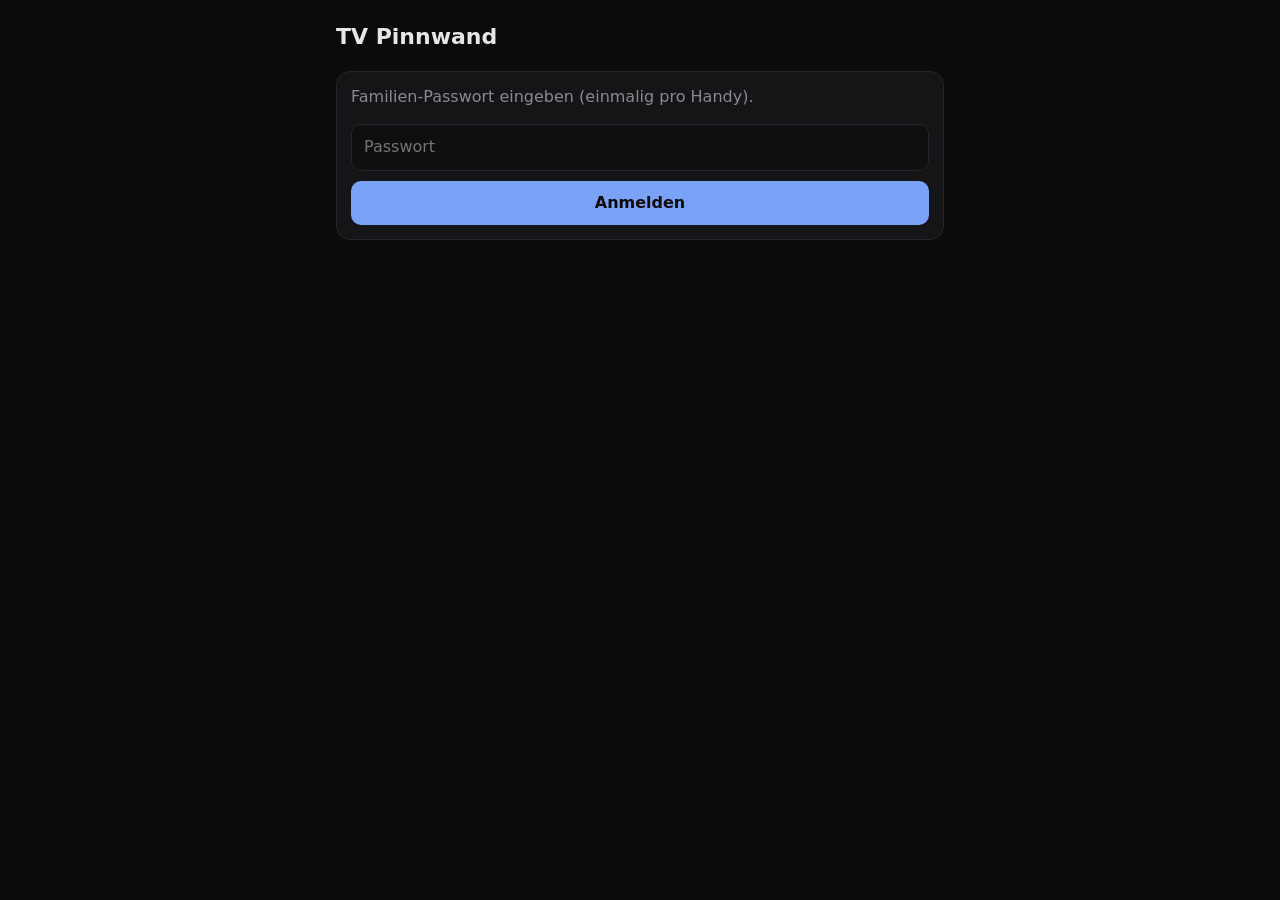
==== public/admin.html @ a85e8e15 "Familien-TV-Dashboard: OLED-Anzeige, Familien-Pinnwand, Handy-Editor, webOS-Build Co-Authored-By: Cl" ====
<!DOCTYPE html>
<html lang="de">
<head>
<meta charset="utf-8">
<meta name="viewport" content="width=device-width, initial-scale=1, viewport-fit=cover">
<meta name="theme-color" content="#0b0b0c">
<meta name="apple-mobile-web-app-capable" content="yes">
<title>TV Pinnwand</title>
<style>
  :root { --bg:#0b0b0c; --card:#151517; --line:#26262a; --text:#e6e6e6; --muted:#8a8a90; --accent:#7aa2f7; --red:#f7768e; }
  * { box-sizing:border-box; }
  body { margin:0; background:var(--bg); color:var(--text); font:16px/1.4 -apple-system, system-ui, Roboto, sans-serif; padding:16px 16px 60px; max-width:640px; margin-inline:auto; }
  h1 { font-size:22px; margin:6px 0 18px; display:flex; justify-content:space-between; align-items:center; }
  h1 small { font-size:13px; color:var(--muted); font-weight:400; }
  h2 { font-size:13px; text-transform:uppercase; letter-spacing:2px; color:var(--muted); margin:28px 0 10px; }
  .card { background:var(--card); border:1px solid var(--line); border-radius:14px; padding:14px; }
  input, select, textarea, button { font:inherit; color:var(--text); background:#0f0f11; border:1px solid var(--line); border-radius:10px; padding:11px 12px; width:100%; }
  textarea { resize:vertical; min-height:70px; }
  button { background:var(--accent); color:#0b0b0c; border:0; font-weight:600; cursor:pointer; }
  button.ghost { background:transparent; color:var(--muted); border:1px solid var(--line); width:auto; padding:6px 10px; font-size:14px; }
  .row { display:grid; grid-template-columns:1fr 1fr; gap:10px; margin-bottom:10px; }
  label.chk { display:flex; align-items:center; gap:8px; color:var(--muted); margin:10px 0; }
  label.chk input { width:auto; }
  .list { margin-top:12px; }
  .item { display:flex; gap:10px; align-items:flex-start; padding:12px 0; border-top:1px solid var(--line); }
  .item .body { flex:1; min-width:0; }
  .item .meta { font-size:13px; color:var(--muted); }
  .item .bar { width:4px; align-self:stretch; border-radius:2px; }
  .chips { display:flex; flex-wrap:wrap; gap:8px; margin-bottom:10px; }
  .chip { padding:7px 12px; border-radius:20px; border:1px solid var(--line); color:var(--muted); width:auto; background:transparent; font-weight:500; }
  .chip.on { color:#0b0b0c; }
  .toast { position:fixed; left:50%; bottom:20px; transform:translateX(-50%); background:#222; padding:10px 18px; border-radius:20px; font-size:14px; opacity:0; transition:opacity .3s; }
  .toast.show { opacity:1; }
  .hidden { display:none; }
  .empty { color:var(--muted); font-size:14px; padding:10px 0 0; }
</style>
</head>
<body>

<div id="login" class="hidden">
  <h1>TV Pinnwand</h1>
  <div class="card">
    <p style="margin-top:0;color:var(--muted)">Familien-Passwort eingeben (einmalig pro Handy).</p>
    <input id="pw" type="password" placeholder="Passwort" autocomplete="current-password">
    <div style="height:10px"></div>
    <button id="pwBtn">Anmelden</button>
  </div>
</div>

<div id="app" class="hidden">
  <h1>TV Pinnwand <small id="who"></small></h1>

  <h2>Nachricht an die Familie</h2>
  <div class="card">
    <div style="color:var(--muted);font-size:14px;margin-bottom:6px">Für wen?</div>
    <div class="chips" id="toChips"></div>
    <textarea id="noteText" placeholder="z. B. Pass auf die Katze auf 🐱"></textarea>
    <label class="chk"><input type="checkbox" id="noteToday" checked> Nur heute anzeigen</label>
    <button id="noteAdd">Auf den TV schicken</button>
    <div class="list" id="noteList"></div>
  </div>

  <h2>Termine (zusätzlich zum Kalender)</h2>
  <div class="card">
    <input id="evTitle" placeholder="z. B. Erina Zahnarzt" style="margin-bottom:10px">
    <div class="row">
      <input id="evDate" type="date">
      <input id="evTime" type="time">
    </div>
    <button id="evAdd">Termin hinzufügen</button>
    <div class="list" id="evList"></div>
  </div>

  <h2>Wichtig</h2>
  <div class="card">
    <input id="impText" placeholder="z. B. Steuererklärung" style="margin-bottom:10px">
    <div class="row">
      <input id="impDate" type="date">
      <div style="color:var(--muted);font-size:13px;align-self:center">Fällig am (optional)</div>
    </div>
    <button id="impAdd">Hinzufügen</button>
    <div class="list" id="impList"></div>
  </div>

  <h2>Banner oben (optional)</h2>
  <div class="card">
    <input id="msg" placeholder="z. B. Heute Abend Besuch von Oma">
    <div style="height:10px"></div>
    <div class="row">
      <button id="msgSave">Banner setzen</button>
      <button id="msgClear" class="ghost" style="width:100%">Banner entfernen</button>
    </div>
  </div>

  <h2>Ich bin</h2>
  <div class="card">
    <div class="chips" id="meChips"></div>
    <button class="ghost" id="logout">Abmelden</button>
  </div>
</div>

<div class="toast" id="toast"></div>

<script>
const $ = id => document.getElementById(id);
const store = {
  get(k) { try { return localStorage.getItem(k); } catch (e) { return null; } },
  set(k, v) { try { localStorage.setItem(k, v); } catch (e) {} },
  del(k) { try { localStorage.removeItem(k); } catch (e) {} },
};
let data = null, family = [], toSel = 'Alle';
const today = () => { const d = new Date(); return d.getFullYear() + '-' + String(d.getMonth()+1).padStart(2,'0') + '-' + String(d.getDate()).padStart(2,'0'); };
const uid = () => Date.now().toString(36) + Math.random().toString(36).slice(2, 6);
const colorOf = n => (family.find(f => f.name === n) || {}).color || '#9aa5ce';
const fmtDate = s => { if (!s) return ''; const [y,m,d] = s.split('-'); return d + '.' + m + '.' + y; };

function toast(t) { const e = $('toast'); e.textContent = t; e.classList.add('show'); setTimeout(() => e.classList.remove('show'), 1800); }

async function load() {
  const r = await fetch('api.php?_=' + Date.now(), { headers: { 'X-Token': store.get('dash_token') || '' } });
  if (r.status === 403) { store.del('dash_token'); throw new Error('Passwort falsch'); }
  const d = await r.json();
  if (d.error) throw new Error(d.error);
  family = d.settings.family || [];
  return d;
}

// Immer zuerst neuesten Stand holen, dann ändern, dann speichern –
// so überschreiben sich zwei Handys nicht gegenseitig.
async function mutate(fn, okText) {
  try {
    const d = await load();
    fn(d);
    const r = await fetch('api.php', {
      method: 'POST',
      headers: { 'Content-Type': 'application/json', 'X-Token': store.get('dash_token') || '' },
      body: JSON.stringify(d),
    });
    if (r.status === 401) { store.del('dash_token'); showLogin(); toast('Passwort falsch'); return; }
    if (!r.ok) throw new Error('Fehler ' + r.status);
    data = d;
    render();
    if (okText) toast(okText);
  } catch (e) { toast('Nicht gespeichert: ' + e.message); }
}

function chips(box, selected, onPick, includeAll) {
  box.innerHTML = '';
  family.filter(f => includeAll || f.name !== 'Alle').forEach(f => {
    const b = document.createElement('button');
    b.className = 'chip' + (f.name === selected ? ' on' : '');
    if (f.name === selected) b.style.background = f.color;
    b.textContent = f.name;
    b.onclick = () => onPick(f.name);
    box.appendChild(b);
  });
}

function item(color, text, meta, onDel) {
  const row = document.createElement('div'); row.className = 'item';
  const bar = document.createElement('div'); bar.className = 'bar'; bar.style.background = color;
  const body = document.createElement('div'); body.className = 'body';
  const t = document.createElement('div'); t.textContent = text;
  const m = document.createElement('div'); m.className = 'meta'; m.textContent = meta;
  body.append(t, m);
  const del = document.createElement('button'); del.className = 'ghost'; del.textContent = 'Löschen'; del.onclick = onDel;
  row.append(bar, body, del);
  return row;
}

function render() {
  const me = store.get('dash_me') || '';
  $('who').textContent = me ? 'als ' + me : '';
  chips($('toChips'), toSel, n => { toSel = n; render(); }, true);
  chips($('meChips'), me, n => { store.set('dash_me', n); render(); }, false);

  const t = today();
  const nl = $('noteList'); nl.innerHTML = '';
  const notes = (data.notes || []).filter(n => !n.until || n.until >= t);
  if (!notes.length) nl.innerHTML = '<div class="empty">Keine Nachrichten auf dem TV</div>';
  notes.forEach(n => nl.appendChild(item(colorOf(n.to || 'Alle'), n.text,
    'Für ' + (n.to || 'Alle') + (n.from ? ' · von ' + n.from : '') + (n.until ? ' · nur heute' : ''),
    () => mutate(d => { d.notes = d.notes.filter(x => x.id !== n.id); }, 'Gelöscht'))));

  const el = $('evList'); el.innerHTML = '';
  (data.events || []).filter(e => e.date >= t).sort((a,b) => (a.date+a.time).localeCompare(b.date+b.time))
    .forEach(e => el.appendChild(item('#e0af68', e.title, fmtDate(e.date) + (e.time ? ' · ' + e.time : ''),
      () => mutate(d => { d.events = d.events.filter(x => x.id !== e.id); }, 'Gelöscht'))));

  const il = $('impList'); il.innerHTML = '';
  (data.important || []).forEach(i => il.appendChild(item('#f7768e', i.text, i.date ? 'bis ' + fmtDate(i.date) : '',
    () => mutate(d => { d.important = d.important.filter(x => x.id !== i.id); }, 'Erledigt'))));

  $('msg').value = data.message || '';
}

$('noteAdd').onclick = () => {
  const text = $('noteText').value.trim();
  if (!text) return toast('Bitte Text eingeben');
  const note = { id: uid(), to: toSel, from: store.get('dash_me') || '', text, until: $('noteToday').checked ? today() : '' };
  mutate(d => { d.notes.unshift(note); }, 'Auf dem TV ✓');
  $('noteText').value = '';
};
$('evAdd').onclick = () => {
  const title = $('evTitle').value.trim(), date = $('evDate').value;
  if (!title || !date) return toast('Titel und Datum nötig');
  mutate(d => { d.events.push({ id: uid(), title, date, time: $('evTime').value }); }, 'Termin gespeichert');
  $('evTitle').value = ''; $('evTime').value = '';
};
$('impAdd').onclick = () => {
  const text = $('impText').value.trim();
  if (!text) return toast('Bitte Text eingeben');
  mutate(d => { d.important.push({ id: uid(), text, date: $('impDate').value }); }, 'Gespeichert');
  $('impText').value = ''; $('impDate').value = '';
};
$('msgSave').onclick = () => { const v = $('msg').value.trim(); mutate(d => { d.message = v; }, 'Banner gesetzt'); };
$('msgClear').onclick = () => mutate(d => { d.message = ''; }, 'Banner entfernt');
$('logout').onclick = () => { store.del('dash_token'); showLogin(); };

function showLogin() { $('app').classList.add('hidden'); $('login').classList.remove('hidden'); }
$('pwBtn').onclick = () => { store.set('dash_token', $('pw').value); start(); };

async function start() {
  if (!store.get('dash_token')) return showLogin();
  try {
    data = await load();
    $('login').classList.add('hidden'); $('app').classList.remove('hidden');
    $('evDate').value = today();
    render();
  } catch (e) { toast(e.message === 'Passwort falsch' ? 'Passwort falsch' : 'Server nicht erreichbar'); showLogin(); }
}
start();
</script>
</body>
</html>
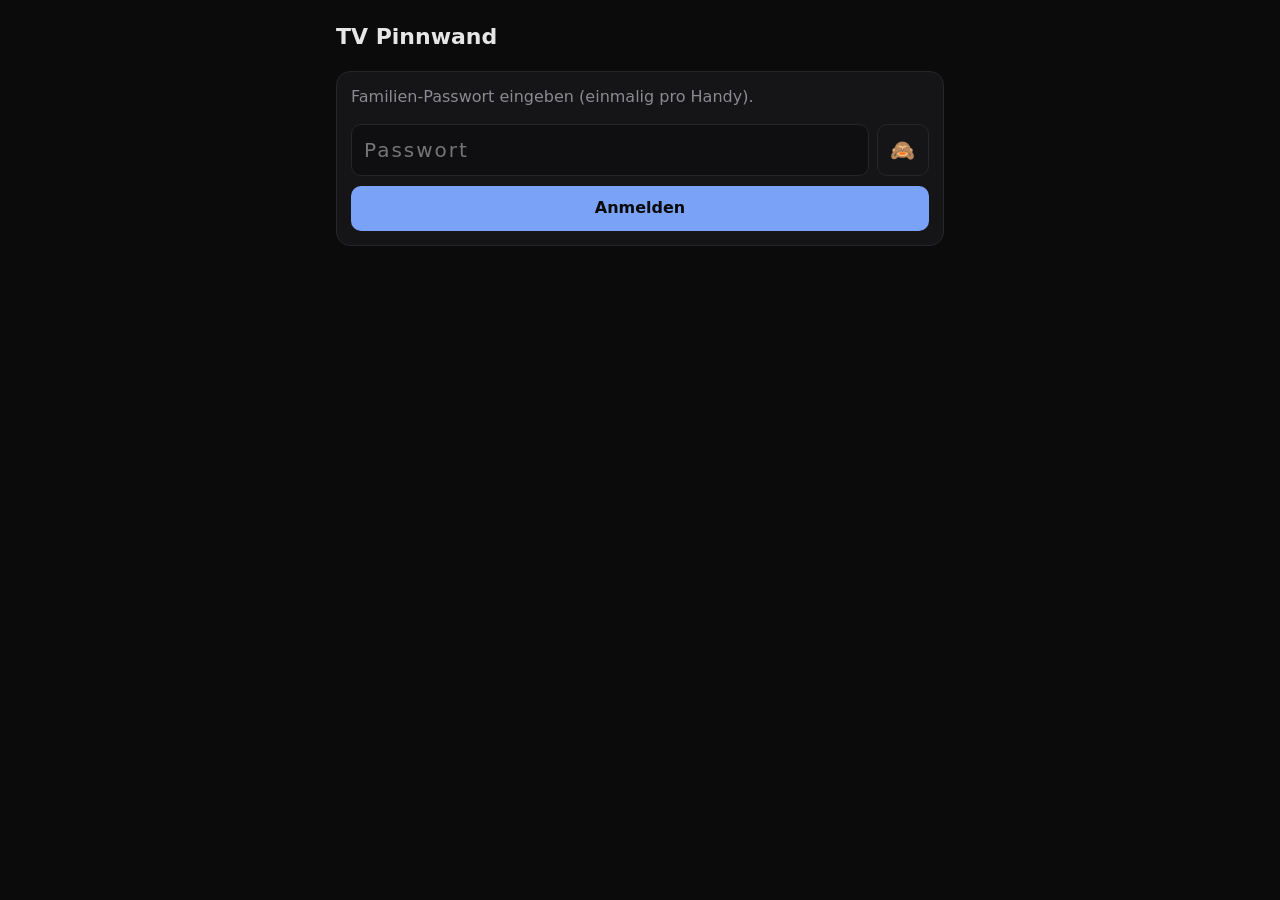
==== commit 3c5159b1: "Passwort beim Tippen sichtbar, Augen-Knopf, Enter zum Anmelden Co-Authored-By: Claude Opus 5.5 <nore" ====
--- a/public/admin.html
+++ b/public/admin.html
@@ -32,6 +32,21 @@
   .toast { position:fixed; left:50%; bottom:20px; transform:translateX(-50%); background:#222; padding:10px 18px; border-radius:20px; font-size:14px; opacity:0; transition:opacity .3s; }
   .toast.show { opacity:1; }
   .hidden { display:none; }
+  .rec { display:flex; align-items:center; gap:14px; margin:10px 0; }
+  .recbtn { width:64px; height:64px; border-radius:50%; flex:none; background:#2a1216; border:2px solid var(--red); color:var(--red); font-size:24px; padding:0; }
+  .recbtn.on { background:var(--red); color:#0b0b0c; animation:pulse 1.2s infinite; }
+  @keyframes pulse { 50% { opacity:.6; } }
+  .rectime { font-size:22px; font-variant-numeric:tabular-nums; }
+  audio { width:100%; margin:6px 0 10px; }
+  .thumbs { display:grid; grid-template-columns:repeat(3,1fr); gap:8px; margin-top:12px; }
+  .thumb { position:relative; aspect-ratio:1; border-radius:10px; overflow:hidden; background:#000; }
+  .thumb img { width:100%; height:100%; object-fit:cover; display:block; }
+  .thumb button { position:absolute; top:4px; right:4px; width:28px; height:28px; border-radius:50%; padding:0; background:rgba(0,0,0,.7); color:#fff; font-size:16px; line-height:28px; }
+  .filebtn { display:block; text-align:center; background:#1c2333; color:var(--accent); border:1px dashed #33405e; border-radius:10px; padding:12px; cursor:pointer; }
+  .filebtn input { display:none; }
+  .progress { color:var(--muted); font-size:14px; margin-top:8px; }
+  .emojis { display:flex; flex-wrap:wrap; gap:4px; margin:4px 0 8px; }
+  .emojis button { width:auto; background:transparent; border:1px solid var(--line); padding:4px 7px; font-size:22px; line-height:1; border-radius:8px; }
   .empty { color:var(--muted); font-size:14px; padding:10px 0 0; }
 </style>
 </head>
@@ -41,7 +56,10 @@
   <h1>TV Pinnwand</h1>
   <div class="card">
     <p style="margin-top:0;color:var(--muted)">Familien-Passwort eingeben (einmalig pro Handy).</p>
-    <input id="pw" type="password" placeholder="Passwort" autocomplete="current-password">
+    <div style="display:flex;gap:8px">
+      <input id="pw" type="text" placeholder="Passwort" autocomplete="off" autocapitalize="off" spellcheck="false" style="font-size:20px;letter-spacing:2px">
+      <button id="pwEye" type="button" class="ghost" style="width:56px;font-size:20px" aria-label="Passwort zeigen oder verstecken">🙈</button>
+    </div>
     <div style="height:10px"></div>
     <button id="pwBtn">Anmelden</button>
   </div>
@@ -54,12 +72,36 @@
   <div class="card">
     <div style="color:var(--muted);font-size:14px;margin-bottom:6px">Für wen?</div>
     <div class="chips" id="toChips"></div>
+    <div class="emojis" data-for="noteText"></div>
     <textarea id="noteText" placeholder="z. B. Pass auf die Katze auf 🐱"></textarea>
     <label class="chk"><input type="checkbox" id="noteToday" checked> Nur heute anzeigen</label>
     <button id="noteAdd">Auf den TV schicken</button>
     <div class="list" id="noteList"></div>
   </div>
 
+  <h2>Sprachnachricht</h2>
+  <div class="card">
+    <div style="color:var(--muted);font-size:14px;margin-bottom:6px">Für wen?</div>
+    <div class="chips" id="vToChips"></div>
+    <div class="emojis" data-for="vTitle"></div>
+    <input id="vTitle" placeholder="Titel (optional), z. B. Gute Nacht 🌙">
+    <div class="rec">
+      <button class="recbtn" id="recBtn" aria-label="Aufnehmen">●</button>
+      <div><div class="rectime" id="recTime">0:00</div><div class="progress" id="recHint">Tippen zum Aufnehmen</div></div>
+    </div>
+    <audio id="recPreview" controls class="hidden"></audio>
+    <button id="vSend" class="hidden">Sprachnachricht senden</button>
+    <label class="filebtn" style="margin-top:10px">oder Audiodatei auswählen<input type="file" id="vFile" accept="audio/*"></label>
+    <div class="list" id="vList"></div>
+  </div>
+
+  <h2>Fotos für die TV-Ecke</h2>
+  <div class="card">
+    <label class="filebtn">📷 Fotos auswählen (mehrere möglich)<input type="file" id="pFiles" accept="image/*" multiple></label>
+    <div class="progress" id="pProgress"></div>
+    <div class="thumbs" id="pThumbs"></div>
+  </div>
+
   <h2>Termine (zusätzlich zum Kalender)</h2>
   <div class="card">
     <input id="evTitle" placeholder="z. B. Erina Zahnarzt" style="margin-bottom:10px">
@@ -80,6 +122,16 @@
     </div>
     <button id="impAdd">Hinzufügen</button>
     <div class="list" id="impList"></div>
+  </div>
+
+  <h2>Spruch des Tages</h2>
+  <div class="card">
+    <textarea id="quote" placeholder="Leer lassen = Ayah des Tages wird angezeigt"></textarea>
+    <div style="height:10px"></div>
+    <div class="row">
+      <button id="quoteSave">Spruch setzen</button>
+      <button id="quoteClear" class="ghost" style="width:100%">Wieder Ayah zeigen</button>
+    </div>
   </div>
 
   <h2>Banner oben (optional)</h2>
@@ -108,7 +160,7 @@
   set(k, v) { try { localStorage.setItem(k, v); } catch (e) {} },
   del(k) { try { localStorage.removeItem(k); } catch (e) {} },
 };
-let data = null, family = [], toSel = 'Alle';
+let data = null, family = [], toSel = 'Alle', lang = 'de';
 const today = () => { const d = new Date(); return d.getFullYear() + '-' + String(d.getMonth()+1).padStart(2,'0') + '-' + String(d.getDate()).padStart(2,'0'); };
 const uid = () => Date.now().toString(36) + Math.random().toString(36).slice(2, 6);
 const colorOf = n => (family.find(f => f.name === n) || {}).color || '#9aa5ce';
@@ -122,6 +174,7 @@
   const d = await r.json();
   if (d.error) throw new Error(d.error);
   family = d.settings.family || [];
+  lang = d.settings.lang || 'de';
   return d;
 }
 
@@ -150,7 +203,7 @@
     const b = document.createElement('button');
     b.className = 'chip' + (f.name === selected ? ' on' : '');
     if (f.name === selected) b.style.background = f.color;
-    b.textContent = f.name;
+    b.textContent = (f.name === 'Alle' && lang === 'sq') ? 'Të gjithë' : f.name;
     b.onclick = () => onPick(f.name);
     box.appendChild(b);
   });
@@ -192,7 +245,122 @@
     () => mutate(d => { d.important = d.important.filter(x => x.id !== i.id); }, 'Erledigt'))));
 
   $('msg').value = data.message || '';
-}
+  $('quote').value = data.quote || '';
+
+  chips($('vToChips'), vTo, n => { vTo = n; render(); }, true);
+  const vl = $('vList'); vl.innerHTML = '';
+  (data.audio || []).forEach(a => vl.appendChild(item(colorOf(a.to || 'Alle'), '🎙 ' + (a.title || 'Sprachnachricht'),
+    'Für ' + (a.to || 'Alle') + (a.from ? ' · von ' + a.from : '') + ' · ' + new Date(a.created * 1000).toLocaleDateString('de-CH'),
+    () => mediaDelete('audio', a.id))));
+
+  const th = $('pThumbs'); th.innerHTML = '';
+  (data.photos || []).forEach(p => {
+    const d = document.createElement('div'); d.className = 'thumb';
+    const img = document.createElement('img'); img.loading = 'lazy'; img.src = p.src + '&t=' + encodeURIComponent(store.get('dash_token') || '');
+    const x = document.createElement('button'); x.textContent = '×';
+    x.onclick = () => { if (confirm('Foto vom TV entfernen?')) mediaDelete('photos', p.id); };
+    d.append(img, x); th.appendChild(d);
+  });
+}
+
+// ---------- Fotos & Audio hochladen ----------
+let vTo = 'Alle';
+async function upload(fields, file, filename) {
+  const fd = new FormData();
+  Object.entries(fields).forEach(([k, v]) => fd.append(k, v));
+  if (file) fd.append('file', file, filename || file.name || 'upload');
+  const r = await fetch('media.php', { method: 'POST', headers: { 'X-Token': store.get('dash_token') || '' }, body: fd });
+  const j = await r.json().catch(() => ({}));
+  if (r.status === 401) { store.del('dash_token'); showLogin(); throw new Error('Passwort falsch'); }
+  if (!r.ok) throw new Error(j.error || ('Fehler ' + r.status));
+  return j;
+}
+async function refresh() { data = await load(); render(); }
+async function mediaDelete(type, id) {
+  try { await upload({ action: 'delete', type, id }); await refresh(); toast('Gelöscht'); }
+  catch (e) { toast(e.message); }
+}
+
+// Foto im Handy verkleinern (schneller Upload, auch bei schlechtem Netz)
+function shrink(file, max = 1600) {
+  return new Promise((resolve) => {
+    const url = URL.createObjectURL(file);
+    const img = new Image();
+    img.onload = () => {
+      const s = Math.min(1, max / Math.max(img.naturalWidth, img.naturalHeight));
+      const c = document.createElement('canvas');
+      c.width = Math.round(img.naturalWidth * s); c.height = Math.round(img.naturalHeight * s);
+      c.getContext('2d').drawImage(img, 0, 0, c.width, c.height);
+      URL.revokeObjectURL(url);
+      c.toBlob(b => resolve(b || file), 'image/jpeg', 0.88);
+    };
+    img.onerror = () => { URL.revokeObjectURL(url); resolve(file); };  // Server versucht es dann selbst
+    img.src = url;
+  });
+}
+$('pFiles').onchange = async (e) => {
+  const files = [...e.target.files]; e.target.value = '';
+  let ok = 0;
+  for (let i = 0; i < files.length; i++) {
+    $('pProgress').textContent = 'Lade hoch ' + (i + 1) + ' / ' + files.length + ' …';
+    try { await upload({ action: 'photo', from: store.get('dash_me') || '' }, await shrink(files[i]), 'foto.jpg'); ok++; }
+    catch (err) { toast(err.message); }
+  }
+  $('pProgress').textContent = ok ? ok + ' Foto(s) auf dem TV ✓' : '';
+  await refresh();
+};
+
+// ---------- Sprachnachricht aufnehmen ----------
+let rec = null, recChunks = [], recBlob = null, recStart = 0, recTimer = null, recDur = 0;
+const fmt = s => Math.floor(s / 60) + ':' + String(s % 60).padStart(2, '0');
+$('recBtn').onclick = async () => {
+  if (rec && rec.state === 'recording') { rec.stop(); return; }
+  if (!navigator.mediaDevices || !window.MediaRecorder) return toast('Aufnahme hier nicht möglich – Audiodatei wählen');
+  try {
+    const stream = await navigator.mediaDevices.getUserMedia({ audio: true });
+    const type = ['audio/webm;codecs=opus', 'audio/mp4', 'audio/ogg;codecs=opus'].find(t => MediaRecorder.isTypeSupported(t)) || '';
+    rec = new MediaRecorder(stream, type ? { mimeType: type } : undefined);
+    recChunks = [];
+    rec.ondataavailable = e => e.data.size && recChunks.push(e.data);
+    rec.onstop = () => {
+      stream.getTracks().forEach(t => t.stop());
+      clearInterval(recTimer);
+      recBlob = new Blob(recChunks, { type: rec.mimeType || 'audio/webm' });
+      $('recPreview').src = URL.createObjectURL(recBlob);
+      $('recPreview').classList.remove('hidden'); $('vSend').classList.remove('hidden');
+      $('recBtn').classList.remove('on'); $('recBtn').textContent = '●';
+      $('recHint').textContent = 'Anhören, dann senden – oder neu aufnehmen';
+    };
+    rec.start();
+    recStart = Date.now(); recDur = 0;
+    $('recBtn').classList.add('on'); $('recBtn').textContent = '■';
+    $('recHint').textContent = 'Aufnahme läuft – nochmals tippen zum Stoppen';
+    recTimer = setInterval(() => {
+      recDur = Math.round((Date.now() - recStart) / 1000);
+      $('recTime').textContent = fmt(recDur);
+      if (recDur >= 300) rec.stop();   // max. 5 Minuten
+    }, 250);
+  } catch (e) { toast('Mikrofon nicht erlaubt'); }
+};
+async function sendAudio(blob, name, duration) {
+  $('vSend').disabled = true; $('vSend').textContent = 'Wird gesendet …';
+  try {
+    await upload({ action: 'audio', from: store.get('dash_me') || '', to: vTo, title: $('vTitle').value.trim(), duration }, blob, name);
+    toast('Sprachnachricht auf dem TV ✓');
+    recBlob = null; $('vTitle').value = ''; $('recTime').textContent = '0:00'; $('recHint').textContent = 'Tippen zum Aufnehmen';
+    $('recPreview').classList.add('hidden'); $('vSend').classList.add('hidden');
+    await refresh();
+  } catch (e) { toast(e.message); }
+  $('vSend').disabled = false; $('vSend').textContent = 'Sprachnachricht senden';
+}
+$('vSend').onclick = () => recBlob && sendAudio(recBlob, recBlob.type.includes('mp4') ? 'aufnahme.m4a' : 'aufnahme.webm', recDur);
+$('vFile').onchange = (e) => {
+  const f = e.target.files[0]; e.target.value = '';
+  if (!f) return;
+  const a = new Audio(URL.createObjectURL(f));
+  a.onloadedmetadata = () => sendAudio(f, f.name, Math.round(a.duration || 0));
+  a.onerror = () => sendAudio(f, f.name, 0);
+};
 
 $('noteAdd').onclick = () => {
   const text = $('noteText').value.trim();
@@ -214,11 +382,38 @@
   $('impText').value = ''; $('impDate').value = '';
 };
 $('msgSave').onclick = () => { const v = $('msg').value.trim(); mutate(d => { d.message = v; }, 'Banner gesetzt'); };
+$('quoteSave').onclick = () => { const v = $('quote').value.trim(); mutate(d => { d.quote = v; }, 'Spruch gesetzt'); };
+$('quoteClear').onclick = () => mutate(d => { d.quote = ''; }, 'Ayah wird angezeigt');
 $('msgClear').onclick = () => mutate(d => { d.message = ''; }, 'Banner entfernt');
 $('logout').onclick = () => { store.del('dash_token'); showLogin(); };
 
+// ---------- Emoji-Leiste ----------
+const EMOJIS = ['❤️','😊','😂','👍','🙏','🤲','🌙','☀️','🐱','🍽️','🛒','🏫','🚗','⚽','🎂','🎉','⏰','📅','💊','🧹','📚','✅','⚠️','🏠'];
+document.querySelectorAll('.emojis').forEach(bar => {
+  const target = $(bar.dataset.for);
+  EMOJIS.forEach(e => {
+    const b = document.createElement('button');
+    b.type = 'button'; b.textContent = e;
+    b.onclick = () => {
+      const pos = target.selectionStart ?? target.value.length;
+      const end = target.selectionEnd ?? pos;
+      target.value = target.value.slice(0, pos) + e + target.value.slice(end);
+      target.focus();
+      const np = pos + e.length;
+      try { target.setSelectionRange(np, np); } catch (x) {}
+    };
+    bar.appendChild(b);
+  });
+});
+
 function showLogin() { $('app').classList.add('hidden'); $('login').classList.remove('hidden'); }
-$('pwBtn').onclick = () => { store.set('dash_token', $('pw').value); start(); };
+$('pwBtn').onclick = () => { store.set('dash_token', $('pw').value.trim()); start(); };
+$('pw').onkeydown = (e) => { if (e.key === 'Enter') $('pwBtn').click(); };
+$('pwEye').onclick = () => {
+  const show = $('pw').type === 'password';
+  $('pw').type = show ? 'text' : 'password';
+  $('pwEye').textContent = show ? '🙈' : '👁';
+};
 
 async function start() {
   if (!store.get('dash_token')) return showLogin();
@@ -227,7 +422,7 @@
     $('login').classList.add('hidden'); $('app').classList.remove('hidden');
     $('evDate').value = today();
     render();
-  } catch (e) { toast(e.message === 'Passwort falsch' ? 'Passwort falsch' : 'Server nicht erreichbar'); showLogin(); }
+  } catch (e) { toast(/Passwort|Fehlversuche|Zugriff/.test(e.message) ? e.message : 'Server nicht erreichbar'); showLogin(); }
 }
 start();
 </script>
